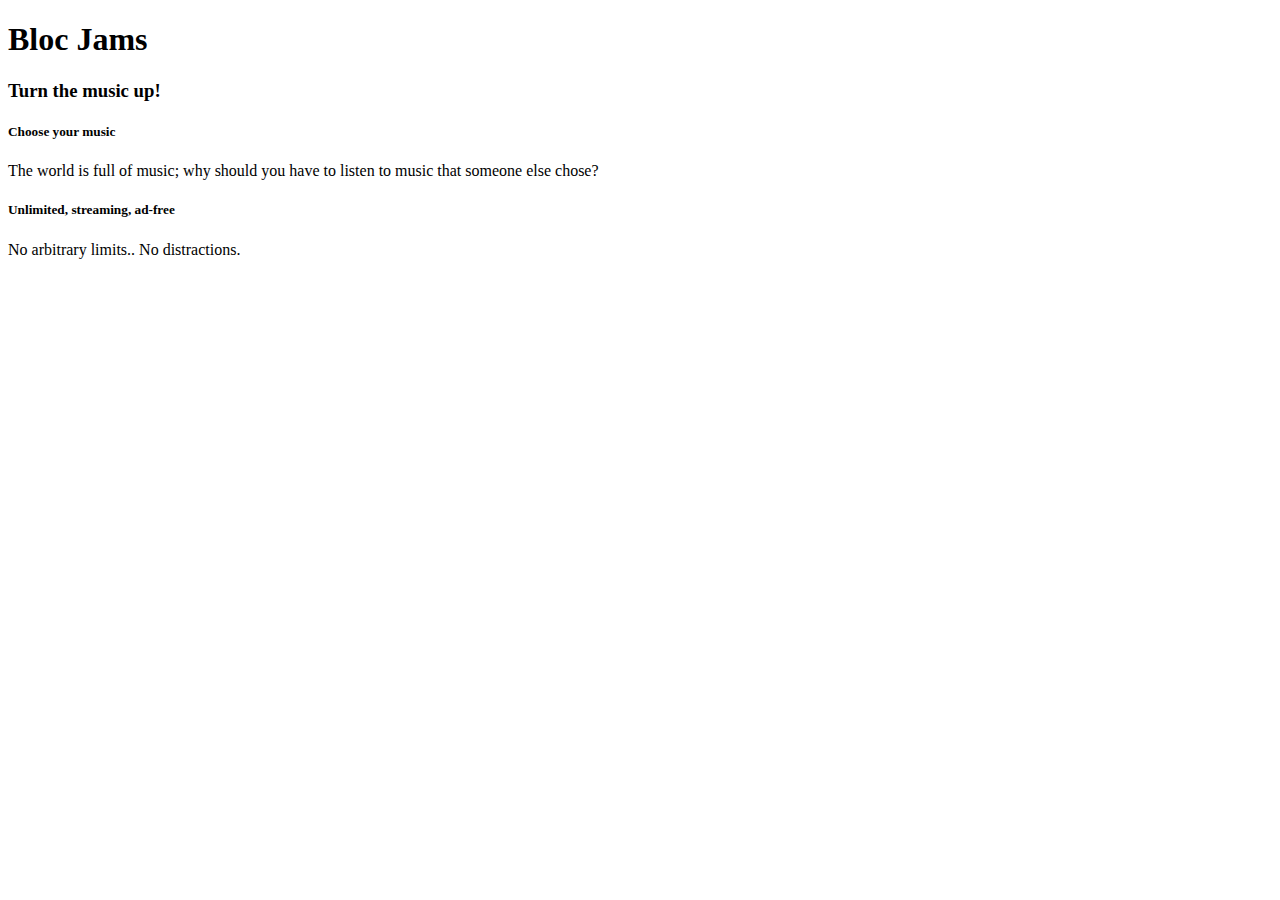
==== index.html @ 103ef8d4 "Module 2 Checkpoint 2: completed" ====
<!DOCTYPE html>
<html>
  <head>
    <title>Bloc Jams</title>
  </head>
  <body>
    <div> <!-- navigation bar -->
    </div>
    <div> <!-- hero content -->
        <h1>Bloc Jams</h1>
        <h3>Turn the music up!</h3>
    </div>
    <div> <!-- selling points -->
        <div>
          <h5>Choose your music</h5>
          <p>The world is full of music; why should you have to listen to music that someone else chose?</p>
       </div>
       <div>
           <h5>Unlimited, streaming, ad-free</h5>
           <p>No arbitrary limits..  No distractions.</p>
       </div>
    </div>
  </body>
</html>
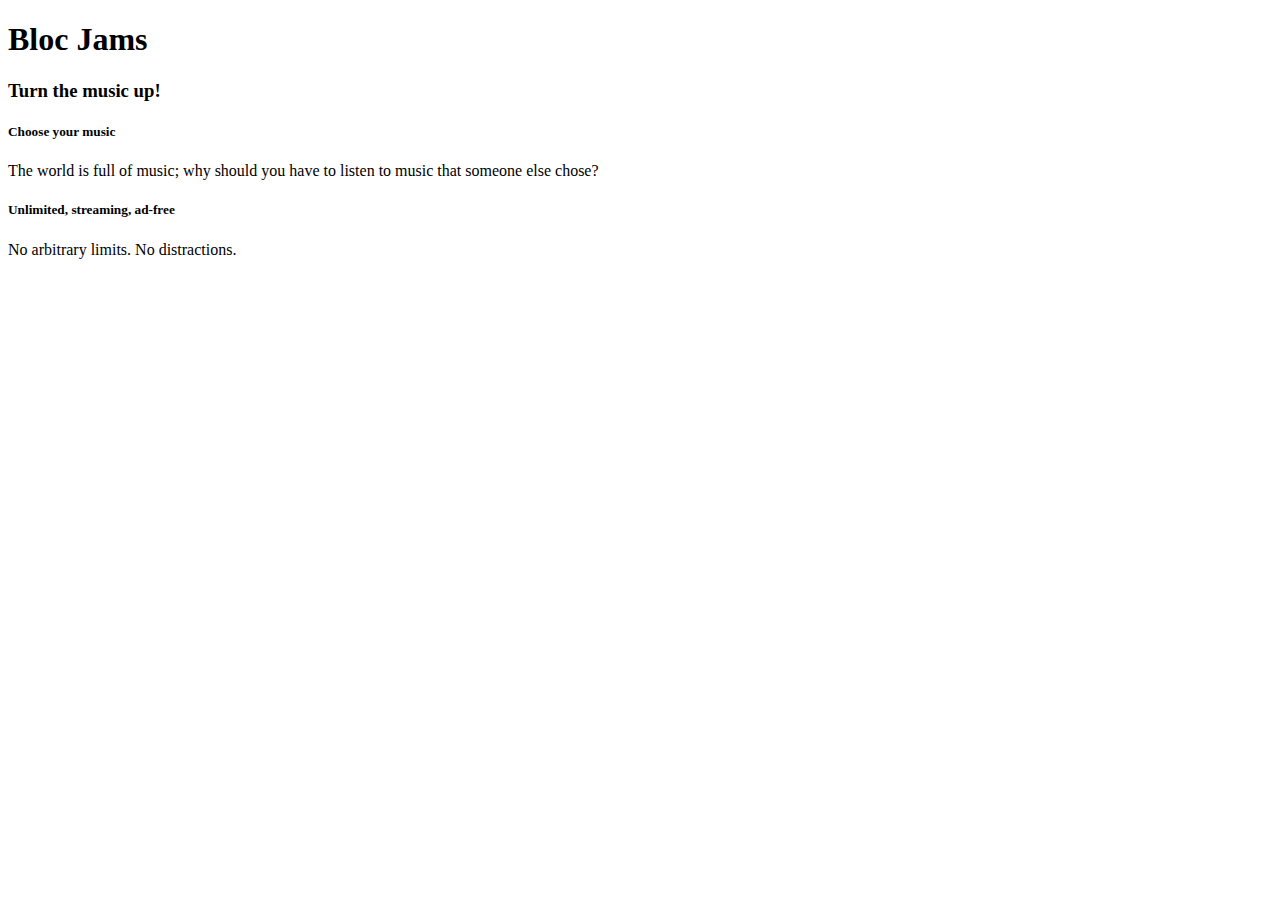
==== commit ec8730c3: "Module 2 checkpoint 2...added semantics" ====
--- a/index.html
+++ b/index.html
@@ -4,20 +4,20 @@
     <title>Bloc Jams</title>
   </head>
   <body>
-    <div> <!-- navigation bar -->
-    </div>
-    <div> <!-- hero content -->
+    <nav> <!-- navigation bar -->
+    </nav>
+    <section> <!-- hero content -->
         <h1>Bloc Jams</h1>
         <h3>Turn the music up!</h3>
-    </div>
+    </section>
     <div> <!-- selling points -->
-        <div>
+        <section>
           <h5>Choose your music</h5>
           <p>The world is full of music; why should you have to listen to music that someone else chose?</p>
-       </div>
+       </section>
        <div>
            <h5>Unlimited, streaming, ad-free</h5>
-           <p>No arbitrary limits..  No distractions.</p>
+           <p>No arbitrary limits.  No distractions.</p>
        </div>
     </div>
   </body>
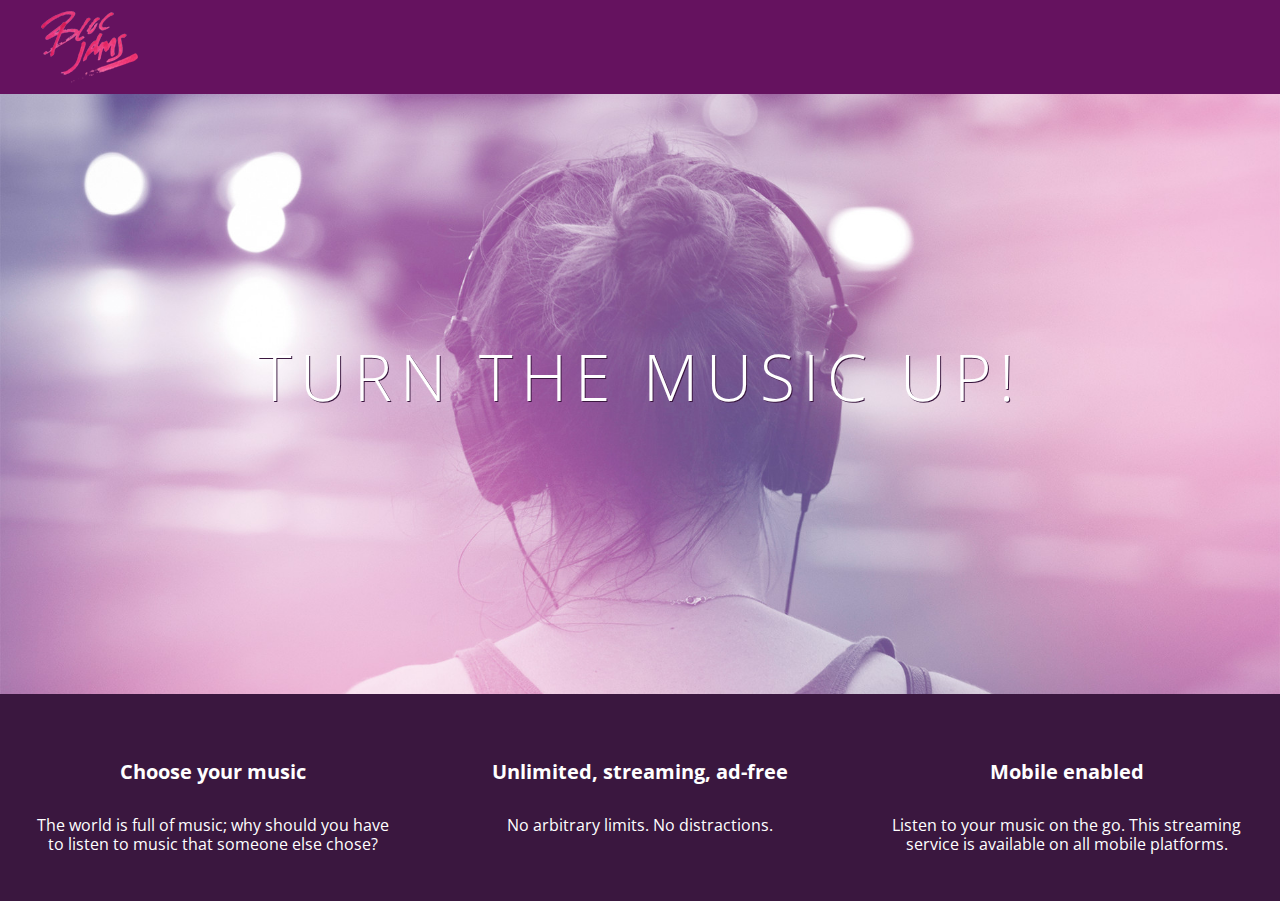
==== commit 5075c3f7: "Module 2 Checkpoint 3: completed" ====
--- a/index.html
+++ b/index.html
@@ -2,23 +2,33 @@
 <html>
   <head>
     <title>Bloc Jams</title>
+        <link rel="stylesheet" type="text/css" href="https://fonts.googleapis.com/css?family=Open+Sans:400,800,600,700,300">
+        <link rel="stylesheet" type="text/css" href="https://code.ionicframework.com/ionicons/2.0.1/css/ionicons.min.css">
+        <link rel="stylesheet" type="text/css" href="styles/normalize.css">
+        <link rel="stylesheet" type="text/css" href="styles/main.css">
   </head>
-  <body>
-    <nav> <!-- navigation bar -->
+  <body class="landing">
+    <nav class="navbar"> <!-- nav bar -->
+      <img src="assets/images/bloc_jams_logo.png" alt="bloc jams logo" class="logo">
     </nav>
-    <section> <!-- hero content -->
-        <h1>Bloc Jams</h1>
-        <h3>Turn the music up!</h3>
+    <section class="hero-content"> <!-- hero content -->
+      <h1 class="hero-title">Turn the music up!</h1>
     </section>
-    <div> <!-- selling points -->
-        <section>
-          <h5>Choose your music</h5>
-          <p>The world is full of music; why should you have to listen to music that someone else chose?</p>
-       </section>
-       <div>
-           <h5>Unlimited, streaming, ad-free</h5>
-           <p>No arbitrary limits.  No distractions.</p>
+    <section class="selling-points"> <!-- selling points -->
+      <div class="point">
+          <span class="ion-music-note"></span>
+          <h5 class="point-title">Choose your music</h5>
+          <p class="point-description">The world is full of music; why should you have to listen to music that someone else chose?</p>
+      </div>
+      <div class="point">
+                <span class="ion-radio-waves"></span>
+                <h5 class="point-title">Unlimited, streaming, ad-free</h5>
+                <p class="point-description">No arbitrary limits. No distractions.</p>
        </div>
-    </div>
+       <div class="point">
+                 <span class="ion-iphone"></span>
+                 <h5 class="point-title">Mobile enabled</h5>
+                 <p class="point-description">Listen to your music on the go. This streaming service is available on all mobile platforms.</p>
+       </div>
   </body>
 </html>
--- a/styles/main.css
+++ b/styles/main.css
@@ -0,0 +1,74 @@
+html {
+     height: 100%; /* makes sure our HTML takes up 100% of the browser window */
+     font-size: 100%;
+ }
+
+ body {
+     font-family: 'Open Sans'; /* sets our font to the "Open Sans" typeface */
+     color: white;             /* sets the text color to white */
+     min-height: 100%;         /* says the height of the body must be, at minimum, 100% of the window */
+ }
+
+ body.landing {
+     background-color: rgb(58,23,63); /* sets the background color to an RGB value (see below) */
+ }
+
+.navbar {
+    padding: 0.5rem;
+    background-color: rgb(101,18,95);
+}
+
+.navbar .logo {
+    position: relative; /* positioning will be explained in a resource */
+    left: 2rem;
+}
+.hero-content {
+    position: relative; /* positioning will be explained in a resource */
+    min-height: 600px;  /* hero content element must be _at least_ 600 pixels */
+    background-image: url(../assets/images/bloc_jams_bg.jpg);
+    background-repeat: no-repeat;
+    background-position: center center;
+    background-size: cover;
+}
+.hero-content .hero-title {
+     position: absolute;             /* positioning will be explained in a resource */
+     top: 40%;                       /* positioning will be explained in a resource */
+     -webkit-transform: translateY(-50%);
+     -moz-transform: translateY(-50%);
+     -ms-transform: translateY(-50%);
+     transform: translateY(-50%);
+     width: 100%;                    /* makes sure the title inhabits the full width of its container */
+     text-align: center;             /* aligns text in the horizontal center of the element */
+     font-size: 4rem;                /* specifies the size of the font in root em units */
+     font-weight: 300;               /* makes the font thinner or lighter weight */
+     text-transform: uppercase;      /* transforms the text to be all uppercase lettering */
+     letter-spacing: 0.5rem;         /* puts 0.5 root ems worth of space between each letter */
+     text-shadow: 1px 1px 0px rgb(58,23,63); /* creates a shadow underneath the text for readability over the image */
+ }
+ .selling-points {
+     position: relative;
+     display: table;
+     width: 100%;
+     -webkit-box-sizing: border-box;
+     -moz-box-sizing: border-box;
+     box-sizing: border-box; /* we'll explain this in a resource */
+ }
+
+ .point {
+     display: table-cell;
+     position: relative;
+     width: 33.3%;
+     padding: 2rem;
+     text-align: center;
+ }
+
+ .point .point-title {
+     font-size: 1.25rem;
+ }
+
+ .ion-music-note,
+ .ion-radio-waves,
+ .ion-iphone {
+     color: rgb(233,50,117);
+     font-size: 5rem;
+ }
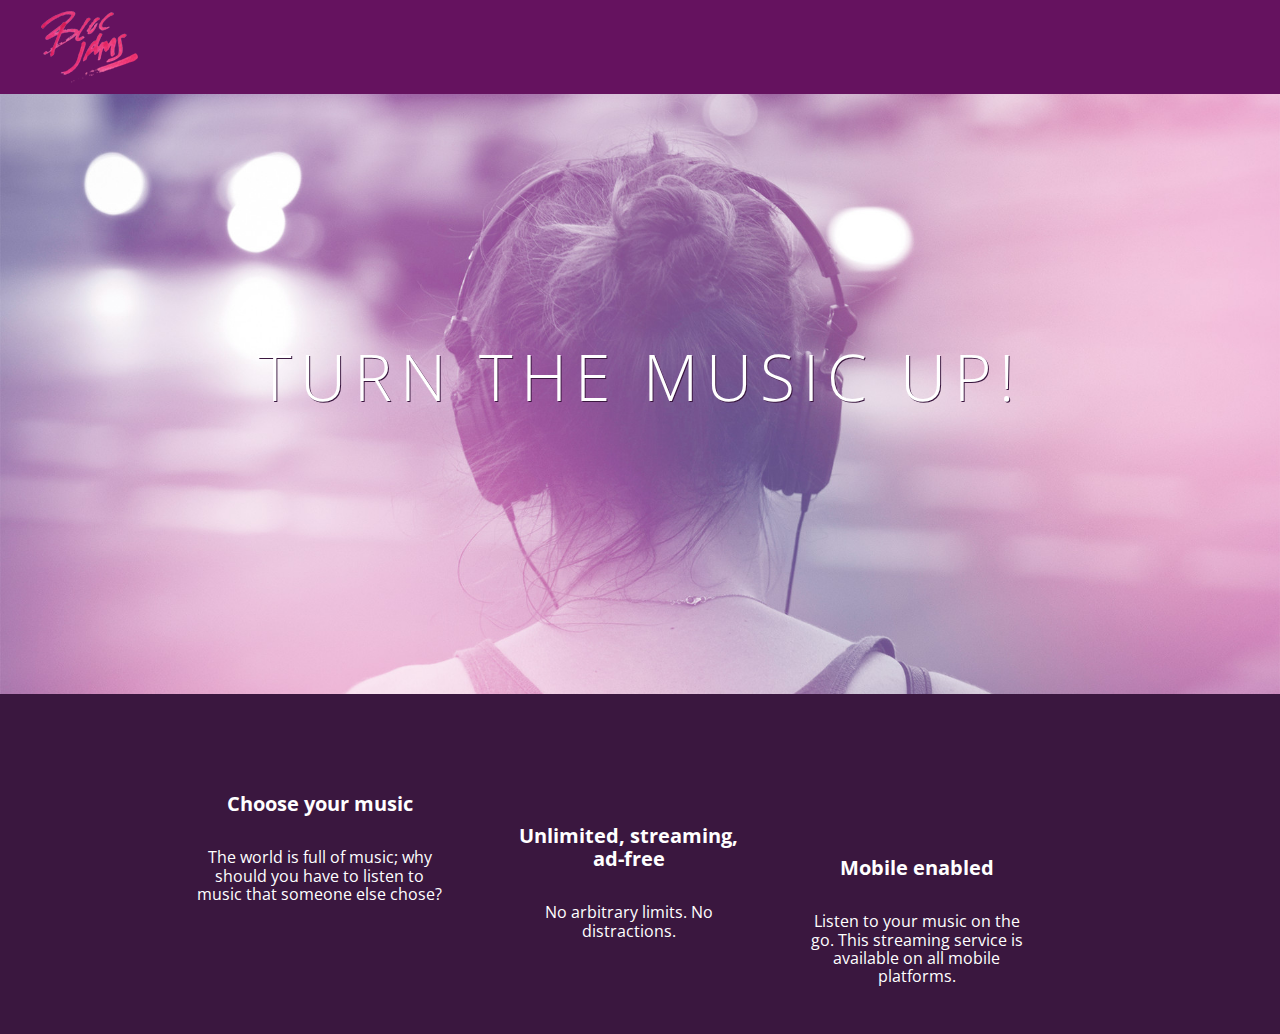
==== commit 08a11688: "Module 2 Checkpoint 4: completed" ====
--- a/index.html
+++ b/index.html
@@ -2,10 +2,12 @@
 <html>
   <head>
     <title>Bloc Jams</title>
+        <meta name="viewport" content="width=device-width, initial-scale=1">
         <link rel="stylesheet" type="text/css" href="https://fonts.googleapis.com/css?family=Open+Sans:400,800,600,700,300">
         <link rel="stylesheet" type="text/css" href="https://code.ionicframework.com/ionicons/2.0.1/css/ionicons.min.css">
         <link rel="stylesheet" type="text/css" href="styles/normalize.css">
         <link rel="stylesheet" type="text/css" href="styles/main.css">
+        <link rel="stylesheet" type="text/css" href="styles/landing.css">
   </head>
   <body class="landing">
     <nav class="navbar"> <!-- nav bar -->
@@ -15,17 +17,21 @@
       <h1 class="hero-title">Turn the music up!</h1>
     </section>
     <section class="selling-points"> <!-- selling points -->
+    <section class="selling-points container"> <!-- selling points -->
       <div class="point">
+      <div class="point column third">
           <span class="ion-music-note"></span>
           <h5 class="point-title">Choose your music</h5>
           <p class="point-description">The world is full of music; why should you have to listen to music that someone else chose?</p>
       </div>
       <div class="point">
+      <div class="point column third">
                 <span class="ion-radio-waves"></span>
                 <h5 class="point-title">Unlimited, streaming, ad-free</h5>
                 <p class="point-description">No arbitrary limits. No distractions.</p>
        </div>
        <div class="point">
+        <div class="point column third">
                  <span class="ion-iphone"></span>
                  <h5 class="point-title">Mobile enabled</h5>
                  <p class="point-description">Listen to your music on the go. This streaming service is available on all mobile platforms.</p>
--- a/styles/main.css
+++ b/styles/main.css
@@ -1,3 +1,8 @@
+*, *::before, *::after {
+    -moz-box-sizing: border-box;
+    -webkit-box-sizing: border-box;
+    box-sizing: border-box;
+}
 html {
      height: 100%; /* makes sure our HTML takes up 100% of the browser window */
      font-size: 100%;
@@ -9,66 +14,40 @@
      min-height: 100%;         /* says the height of the body must be, at minimum, 100% of the window */
  }
 
- body.landing {
-     background-color: rgb(58,23,63); /* sets the background color to an RGB value (see below) */
- }
-
 .navbar {
     padding: 0.5rem;
     background-color: rgb(101,18,95);
 }
-
 .navbar .logo {
     position: relative; /* positioning will be explained in a resource */
     left: 2rem;
 }
-.hero-content {
-    position: relative; /* positioning will be explained in a resource */
-    min-height: 600px;  /* hero content element must be _at least_ 600 pixels */
-    background-image: url(../assets/images/bloc_jams_bg.jpg);
-    background-repeat: no-repeat;
-    background-position: center center;
-    background-size: cover;
+
+.container {
+    margin: 0 auto;
+    max-width: 64rem;
 }
-.hero-content .hero-title {
-     position: absolute;             /* positioning will be explained in a resource */
-     top: 40%;                       /* positioning will be explained in a resource */
-     -webkit-transform: translateY(-50%);
-     -moz-transform: translateY(-50%);
-     -ms-transform: translateY(-50%);
-     transform: translateY(-50%);
-     width: 100%;                    /* makes sure the title inhabits the full width of its container */
-     text-align: center;             /* aligns text in the horizontal center of the element */
-     font-size: 4rem;                /* specifies the size of the font in root em units */
-     font-weight: 300;               /* makes the font thinner or lighter weight */
-     text-transform: uppercase;      /* transforms the text to be all uppercase lettering */
-     letter-spacing: 0.5rem;         /* puts 0.5 root ems worth of space between each letter */
-     text-shadow: 1px 1px 0px rgb(58,23,63); /* creates a shadow underneath the text for readability over the image */
- }
- .selling-points {
-     position: relative;
-     display: table;
-     width: 100%;
-     -webkit-box-sizing: border-box;
-     -moz-box-sizing: border-box;
-     box-sizing: border-box; /* we'll explain this in a resource */
- }
 
- .point {
-     display: table-cell;
-     position: relative;
-     width: 33.3%;
-     padding: 2rem;
-     text-align: center;
- }
+/* Medium and small screens (640px) */
+@media (min-width: 640px) {
+  /* Style information will go here */
+}
 
- .point .point-title {
-     font-size: 1.25rem;
- }
+/* Large screens (1024px) */
+@media (min-width: 1024px) {
+  /* Style information will go here */
 
- .ion-music-note,
- .ion-radio-waves,
- .ion-iphone {
-     color: rgb(233,50,117);
-     font-size: 5rem;
- }
+  .column {
+      float: left;
+      padding-left: 1rem;
+      padding-right: 1rem;
+  }
+
+     .column.full { width: 100%; }
+     .column.two-thirds { width: 66.7%; }
+     .column.half { width: 50%; }
+     .column.third { width: 33.3%; }
+     .column.fourth { width: 25%; }
+     .column.flow-opposite { float: right; }
+
+}
--- a/styles/landing.css
+++ b/styles/landing.css
@@ -0,0 +1,48 @@
+body.landing {
+    background-color: rgb(58,23,63);
+}
+
+.hero-content {
+    position: relative;
+    min-height: 600px;
+    background-image: url(../assets/images/bloc_jams_bg.jpg);
+    background-repeat: no-repeat;
+    background-position: center center;
+    background-size: cover;
+}
+
+.hero-content .hero-title {
+    position: absolute;
+    top: 40%;
+    -webkit-transform: translateY(-50%);
+    -moz-transform: translateY(-50%);
+    transform: translateY(-50%);
+    width: 100%;
+    text-align: center;
+    font-size: 4rem;
+    font-weight: 300;
+    text-transform: uppercase;
+    letter-spacing: 0.5rem;
+    text-shadow: 1px 1px 0px rgb(58,23,63);
+}
+
+.selling-points {
+    position: relative;
+}
+
+.point {
+    position: relative;
+    padding: 2rem;
+    text-align: center;
+}
+
+.point .point-title {
+    font-size: 1.25rem;
+}
+
+.ion-music-note,
+.ion-radio-waves,
+.ion-iphone {
+    color: rgb(233,50,117);
+    font-size: 5rem;
+}
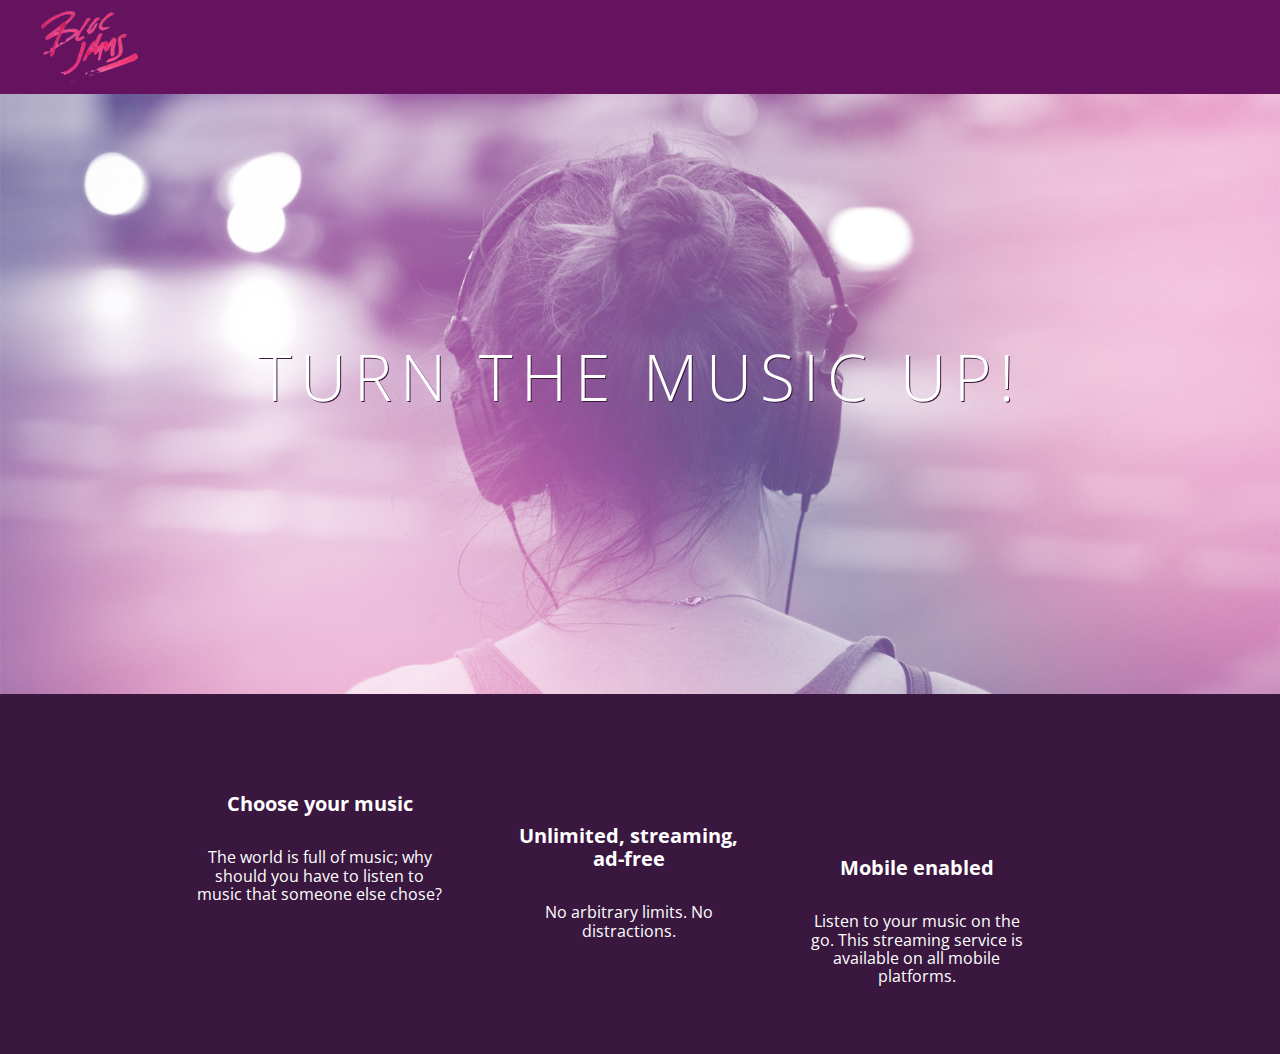
==== commit 3954f998: "Module 2 Checkpoint 3.1 completed" ====
--- a/index.html
+++ b/index.html
@@ -18,8 +18,9 @@
     </section>
     <section class="selling-points"> <!-- selling points -->
     <section class="selling-points container"> <!-- selling points -->
-      <div class="point">
-      <div class="point column third">
+          <div class="clearfix">
+          <div class="point">
+          <div class="point column third">
           <span class="ion-music-note"></span>
           <h5 class="point-title">Choose your music</h5>
           <p class="point-description">The world is full of music; why should you have to listen to music that someone else chose?</p>
--- a/styles/main.css
+++ b/styles/main.css
@@ -51,3 +51,11 @@
      .column.flow-opposite { float: right; }
 
 }
+
+.clearfix::after {
+   content: ".";
+   visibility: hidden;
+   display: block;
+   height: 0;
+   clear: both;
+}
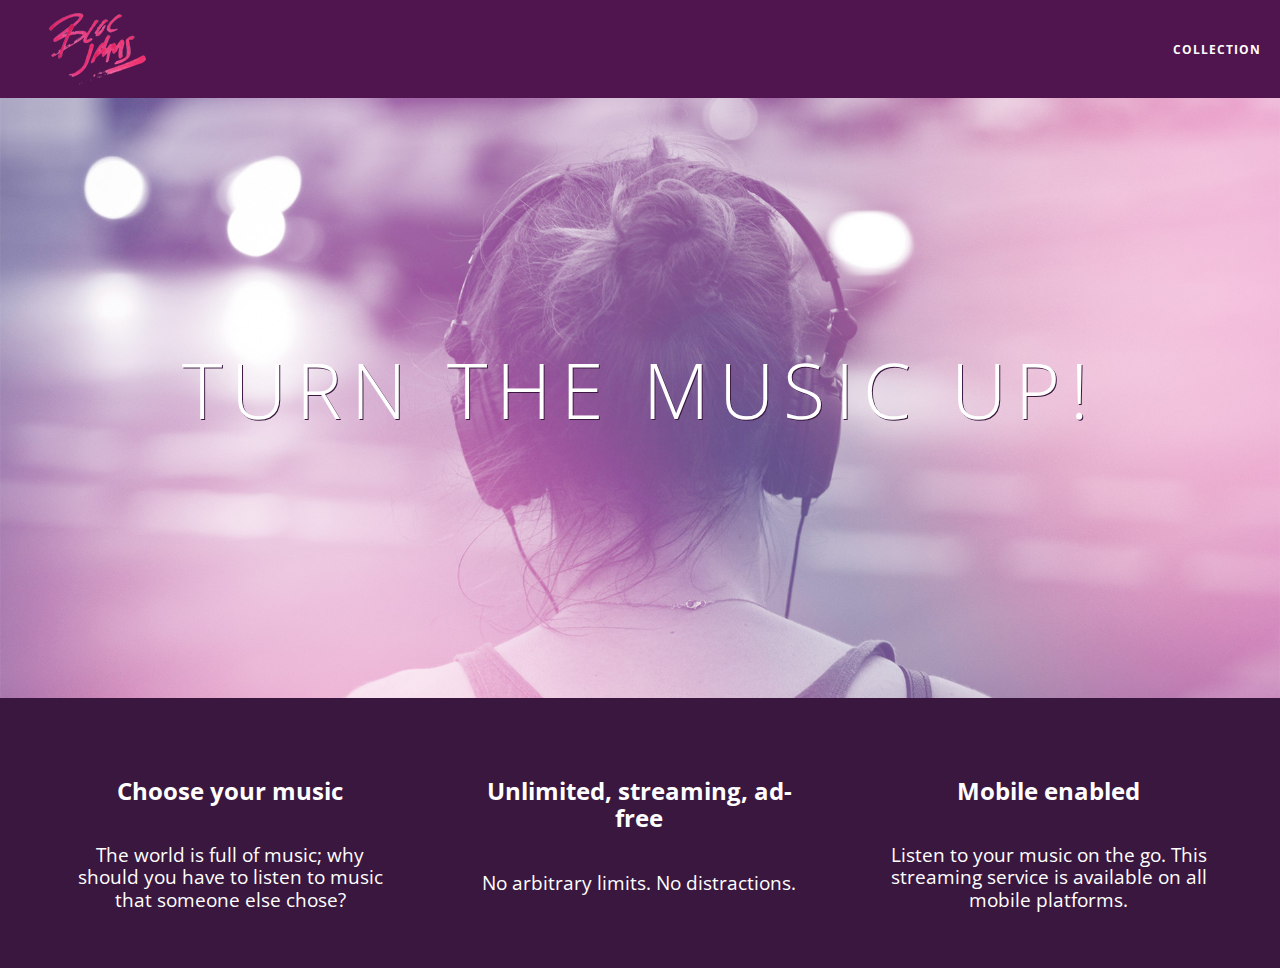
==== commit d56da541: "Module 2 Assignment 6: completed" ====
--- a/index.html
+++ b/index.html
@@ -2,37 +2,37 @@
 <html>
   <head>
     <title>Bloc Jams</title>
-        <meta name="viewport" content="width=device-width, initial-scale=1">
-        <link rel="stylesheet" type="text/css" href="https://fonts.googleapis.com/css?family=Open+Sans:400,800,600,700,300">
-        <link rel="stylesheet" type="text/css" href="https://code.ionicframework.com/ionicons/2.0.1/css/ionicons.min.css">
-        <link rel="stylesheet" type="text/css" href="styles/normalize.css">
-        <link rel="stylesheet" type="text/css" href="styles/main.css">
-        <link rel="stylesheet" type="text/css" href="styles/landing.css">
+    <meta name="viewport" content="width=device-width, initial-scale=1">
+    <link rel="stylesheet" type="text/css" href="https://fonts.googleapis.com/css?family=Open+Sans:400,800,600,700,300">
+    <link rel="stylesheet" type="text/css" href="https://code.ionicframework.com/ionicons/2.0.1/css/ionicons.min.css">
+    <link rel="stylesheet" type="text/css" href="styles/normalize.css">
+    <link rel="stylesheet" type="text/css" href="styles/main.css">
+    <link rel="stylesheet" type="text/css" href="styles/landing.css">
   </head>
   <body class="landing">
     <nav class="navbar"> <!-- nav bar -->
-      <img src="assets/images/bloc_jams_logo.png" alt="bloc jams logo" class="logo">
+      <a href="index.html" class="logo">
+          <img src="assets/images/bloc_jams_logo.png" alt="bloc jams logo">
+      </a>
+      <div class="links-container">
+          <a href="collection.html" class="navbar-link">collection</a>
+      </div>
     </nav>
     <section class="hero-content"> <!-- hero content -->
       <h1 class="hero-title">Turn the music up!</h1>
     </section>
-    <section class="selling-points"> <!-- selling points -->
     <section class="selling-points container"> <!-- selling points -->
-          <div class="clearfix">
-          <div class="point">
-          <div class="point column third">
+      <div class="point column third">
           <span class="ion-music-note"></span>
           <h5 class="point-title">Choose your music</h5>
           <p class="point-description">The world is full of music; why should you have to listen to music that someone else chose?</p>
       </div>
-      <div class="point">
       <div class="point column third">
                 <span class="ion-radio-waves"></span>
                 <h5 class="point-title">Unlimited, streaming, ad-free</h5>
                 <p class="point-description">No arbitrary limits. No distractions.</p>
        </div>
-       <div class="point">
-        <div class="point column third">
+       <div class="point column third">
                  <span class="ion-iphone"></span>
                  <h5 class="point-title">Mobile enabled</h5>
                  <p class="point-description">Listen to your music on the go. This streaming service is available on all mobile platforms.</p>
--- a/styles/main.css
+++ b/styles/main.css
@@ -3,6 +3,7 @@
     -webkit-box-sizing: border-box;
     box-sizing: border-box;
 }
+
 html {
      height: 100%; /* makes sure our HTML takes up 100% of the browser window */
      font-size: 100%;
@@ -14,48 +15,143 @@
      min-height: 100%;         /* says the height of the body must be, at minimum, 100% of the window */
  }
 
+ body.landing {
+     background-color: rgb(58,23,63); /* sets the background color to an RGB value (see below) */
+ }
+
 .navbar {
+    position: relative;
     padding: 0.5rem;
-    background-color: rgb(101,18,95);
+    background-color: rgba(101,18,95,0.5);
+    z-index: 1;
 }
+
 .navbar .logo {
     position: relative; /* positioning will be explained in a resource */
     left: 2rem;
+    cursor: pointer;  /* produces the finger-pointer icon when you hover over the logo */
 }
 
-.container {
-    margin: 0 auto;
-    max-width: 64rem;
+.navbar .links-container {
+ display: table;
+ position: absolute;
+ top: 0;
+ right: 0;
+ height: 100px;
+ color: white;
 }
 
-/* Medium and small screens (640px) */
-@media (min-width: 640px) {
-  /* Style information will go here */
+.links-container .navbar-link {
+ display: table-cell;
+ position: relative;
+ height: 100%;
+ padding-left: 1rem;
+ padding-right: 1rem;
+ /* #3 */
+ vertical-align: middle;
+ color: white;
+ font-size: 0.625rem;
+ letter-spacing: 0.05rem;
+ font-weight: 700;
+ text-transform: uppercase;
+ /* #4 */
+ text-decoration: none;
+ cursor: pointer;
 }
 
-/* Large screens (1024px) */
-@media (min-width: 1024px) {
-  /* Style information will go here */
-
-  .column {
-      float: left;
-      padding-left: 1rem;
-      padding-right: 1rem;
-  }
-
-     .column.full { width: 100%; }
-     .column.two-thirds { width: 66.7%; }
-     .column.half { width: 50%; }
-     .column.third { width: 33.3%; }
-     .column.fourth { width: 25%; }
-     .column.flow-opposite { float: right; }
+/* #5 */
+.links-container .navbar-link:hover {
+ color: rgb(233,50,117);
 
 }
 
-.clearfix::after {
-   content: ".";
-   visibility: hidden;
-   display: block;
-   height: 0;
-   clear: both;
+.links-container .navbar-link:active {
+ color: rgb(233,50,117);
+ background-color: white;
+
 }
+
+.hero-content {
+    position: relative; /* positioning will be explained in a resource */
+    min-height: 600px;  /* hero content element must be _at least_ 600 pixels */
+    background-image: url(../assets/images/bloc_jams_bg.jpg);
+    background-repeat: no-repeat;
+    background-position: center center;
+    background-size: cover;
+}
+.hero-content .hero-title {
+     position: absolute;             /* positioning will be explained in a resource */
+     top: 40%;                       /* positioning will be explained in a resource */
+     -webkit-transform: translateY(-50%);
+     -moz-transform: translateY(-50%);
+     -ms-transform: translateY(-50%);
+     transform: translateY(-50%);
+     width: 100%;                    /* makes sure the title inhabits the full width of its container */
+     text-align: center;             /* aligns text in the horizontal center of the element */
+     font-size: 4rem;                /* specifies the size of the font in root em units */
+     font-weight: 300;               /* makes the font thinner or lighter weight */
+     text-transform: uppercase;      /* transforms the text to be all uppercase lettering */
+     letter-spacing: 0.5rem;         /* puts 0.5 root ems worth of space between each letter */
+     text-shadow: 1px 1px 0px rgb(58,23,63); /* creates a shadow underneath the text for readability over the image */
+ }
+ .selling-points {
+     position: relative;
+     display: table;
+     width: 100%;
+     -webkit-box-sizing: border-box;
+     -moz-box-sizing: border-box;
+     box-sizing: border-box; /* we'll explain this in a resource */
+ }
+
+ .point {
+     display: table-cell;
+     position: relative;
+     width: 33.3%;
+     padding: 2rem;
+     text-align: center;
+ }
+
+ .point .point-title {
+     font-size: 1.25rem;
+ }
+
+ .ion-music-note,
+ .ion-radio-waves,
+ .ion-iphone {
+     color: rgb(233,50,117);
+     font-size: 5rem;
+ }
+
+ .container {
+     margin: 0 auto;
+     max-width: 64rem;
+ }
+
+ .container.narrow {
+     max-width: 56rem;
+ }
+
+
+ /* Medium and small screens (640px) */
+ @media (min-width: 640px) {
+   html { font-size: 112%; }
+ }
+
+    .column {
+        float: left;
+        padding-left: 1rem;
+        padding-right: 1rem;
+    }
+
+
+    .column.full { width: 100%; }
+    .column.two-thirds { width: 66.7%; }
+    .column.half { width: 50%; }
+    .column.third { width: 33.3%; }
+    .column.fourth { width: 25%; }
+    .column.flow-opposite { float: right; }
+
+ /* Large screens (1024px) */
+ @media (min-width: 1024px) {
+   html { font-size: 120%; }
+ }
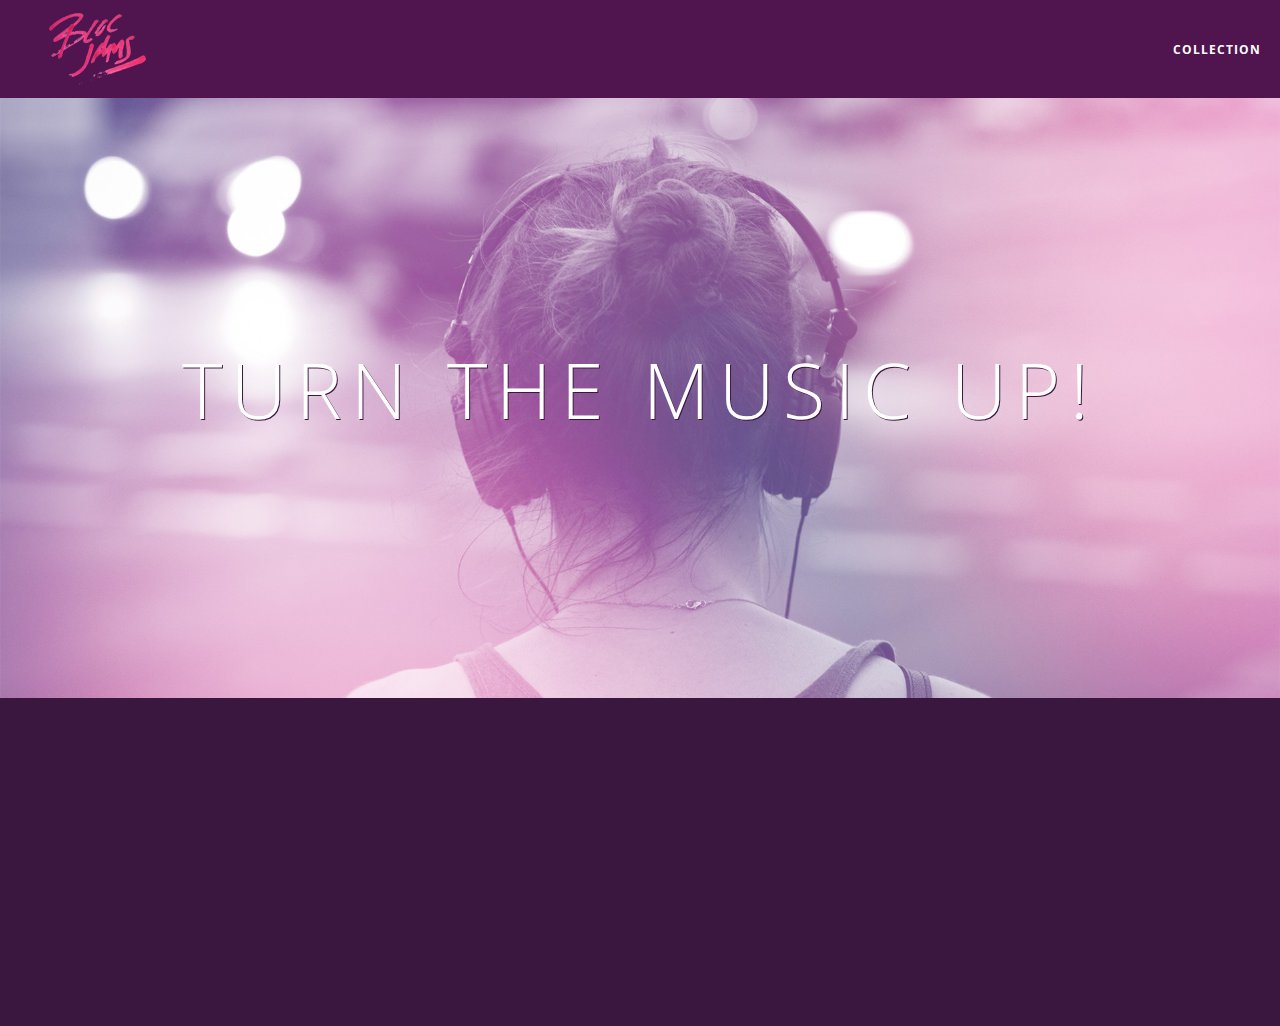
==== commit 48d9f34b: "Changes made because v1 wasn't entirely correct" ====
--- a/index.html
+++ b/index.html
@@ -37,5 +37,9 @@
                  <h5 class="point-title">Mobile enabled</h5>
                  <p class="point-description">Listen to your music on the go. This streaming service is available on all mobile platforms.</p>
        </div>
+
+     </section>
+       <script src="scripts/utilities.js"></script>
+       <script src="scripts/landing.js"></script>
   </body>
 </html>
--- a/styles/main.css
+++ b/styles/main.css
@@ -155,3 +155,7 @@
  @media (min-width: 1024px) {
    html { font-size: 120%; }
  }
+
+ main {
+   color: black;
+ }
--- a/styles/landing.css
+++ b/styles/landing.css
@@ -28,12 +28,23 @@
 
 .selling-points {
     position: relative;
+    
 }
 
 .point {
     position: relative;
     padding: 2rem;
     text-align: center;
+    opacity: 0;
+      -webkit-transform: scaleX(0.9) translateY(3rem);
+      -moz-transform: scaleX(0.9) translateY(3rem);
+      transform: scaleX(0.9) translateY(3rem);
+      -webkit-transition: all 0.25s ease-in-out;
+      -moz-transition: all 0.25s ease-in-out;
+      transition: all 0.25s ease-in-out;
+      -webkit-transition-delay: 0.2s;
+      -moz-transition-delay: 0.2s;
+      transition-delay: 0.2s;
 }
 
 .point .point-title {
@@ -45,4 +56,5 @@
 .ion-iphone {
     color: rgb(233,50,117);
     font-size: 5rem;
+    text
 }
